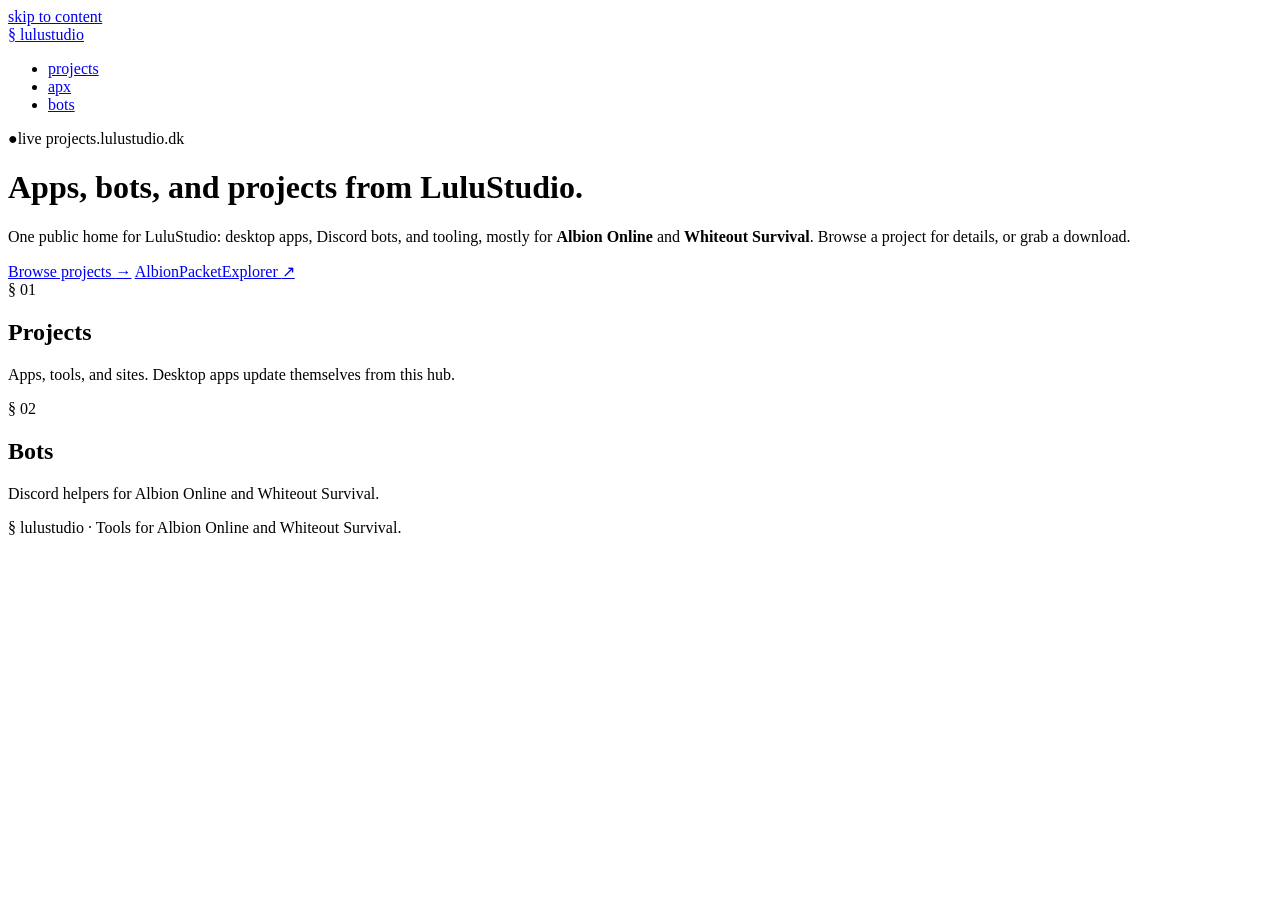
==== site/index.html @ 9980b2ca "feat: add LuluStudio hub static site and Pages deploy Hand-written static site (no build) showcasing" ====
<!doctype html>
<html lang="en">
  <head>
    <meta charset="utf-8" />
    <meta name="viewport" content="width=device-width, initial-scale=1" />
    <title>LuluStudio - hub</title>
    <meta name="description" content="LuluStudio hub: project pages, bot invites, downloads, and app update feeds." />
    <link rel="canonical" href="https://projects.lulustudio.dk/" />
    <meta property="og:title" content="LuluStudio - hub" />
    <meta property="og:description" content="Project pages, bot invites, downloads, and self-updating apps." />
    <meta property="og:type" content="website" />
    <meta name="theme-color" content="#0b0a09" />
    <link rel="icon" href="/favicon.svg" type="image/svg+xml" />
    <link rel="preconnect" href="https://fonts.googleapis.com" />
    <link rel="preconnect" href="https://fonts.gstatic.com" crossorigin />
    <link href="https://fonts.googleapis.com/css2?family=Bricolage+Grotesque:opsz,wght@12..96,400..800&family=JetBrains+Mono:wght@400;500;600&display=swap" rel="stylesheet" />
    <link rel="stylesheet" href="/css/styles.css" />
  </head>
  <body>
    <div class="grain" aria-hidden="true"></div>
    <a class="skip-link" href="#main">skip to content</a>

    <nav class="site-nav">
      <div class="page-width site-nav__bar">
        <a class="site-nav__brand" href="/"><span class="site-nav__mark">§</span> <span class="site-nav__word">lulustudio</span></a>
        <ul class="site-nav__links">
          <li><a href="#projects" aria-current="page">projects</a></li>
          <li><a href="/apx/">apx</a></li>
          <li><a href="/bots/">bots</a></li>
        </ul>
      </div>
    </nav>

    <main id="main">
      <header class="hero">
        <div class="page-width">
          <p class="hero__eyebrow">
            <span class="badge badge--live"><span class="badge__dot" aria-hidden="true">●</span>live</span>
            projects.lulustudio.dk
          </p>
          <h1 class="hero__title">Apps, bots, and projects from LuluStudio.</h1>
          <p class="hero__lead">
            One public home for LuluStudio: desktop apps, Discord bots, and tooling, mostly for
            <strong>Albion Online</strong> and <strong>Whiteout Survival</strong>. Browse a project
            for details, or grab a download.
          </p>
          <div class="hero__actions">
            <a class="button" href="#projects">Browse projects <span aria-hidden="true">→</span></a>
            <a class="button button--ghost" href="/apx/">AlbionPacketExplorer <span aria-hidden="true">↗</span></a>
          </div>
        </div>
      </header>

      <section class="section" id="projects">
        <div class="page-width">
          <header class="section__header">
            <span class="section__number">§ 01</span>
            <h2 class="section__title">Projects</h2>
            <p class="section__lead">Apps, tools, and sites. Desktop apps update themselves from this hub.</p>
          </header>
          <div class="card-grid" data-cards="projects"></div>
        </div>
      </section>

      <section class="section" id="bots">
        <div class="page-width">
          <header class="section__header">
            <span class="section__number">§ 02</span>
            <h2 class="section__title">Bots</h2>
            <p class="section__lead">Discord helpers for Albion Online and Whiteout Survival.</p>
          </header>
          <div class="card-grid" data-cards="bots"></div>
        </div>
      </section>
    </main>

    <footer class="site-footer">
      <div class="page-width site-footer__row">
        <span>§ lulustudio · <span data-current-year></span></span>
        <span>Tools for Albion Online and Whiteout Survival.</span>
      </div>
    </footer>

    <script src="/js/data.js"></script>
    <script src="/js/render.js"></script>
  </body>
</html>
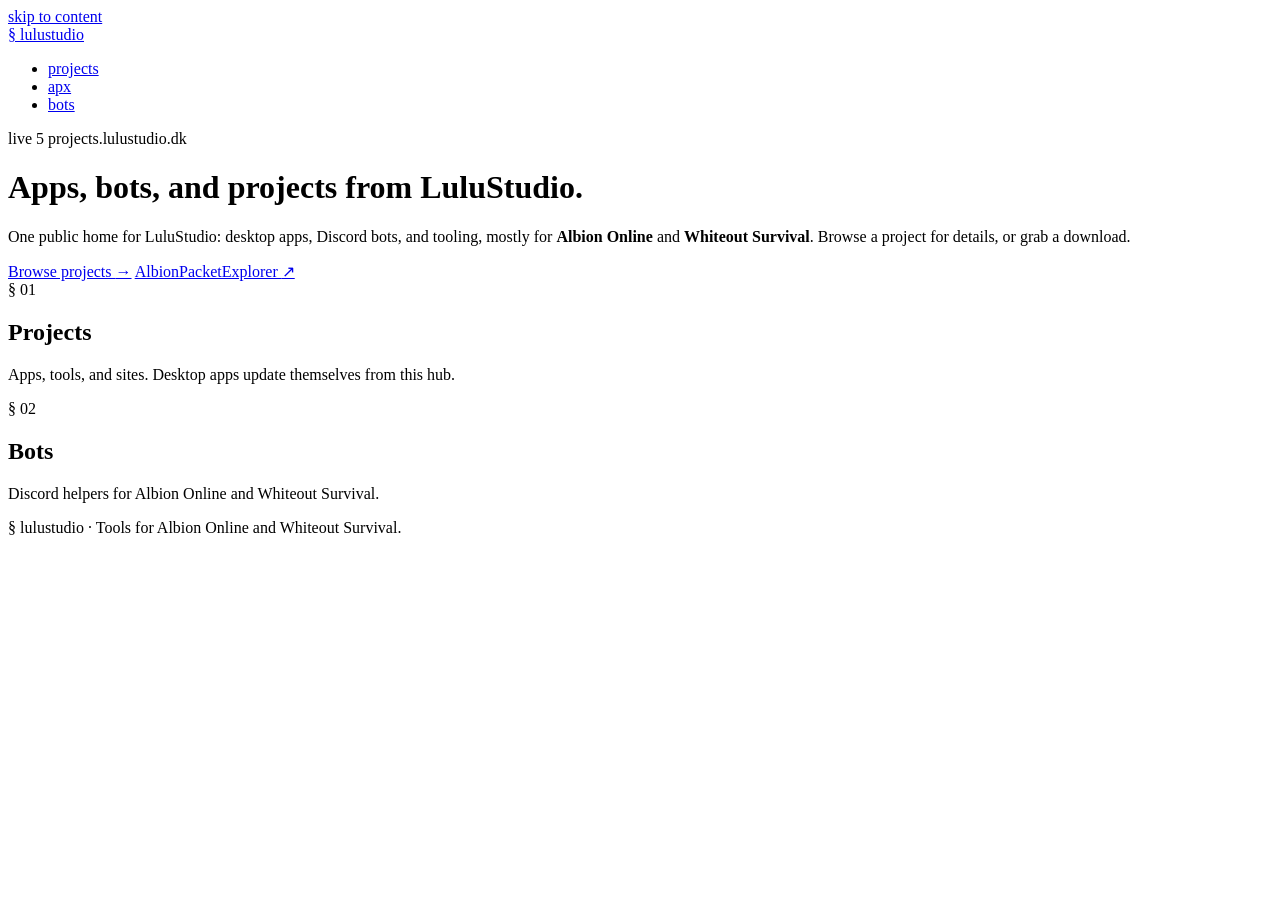
==== commit 8e2f066f: "feat(site): app icons, rich details panel, dot-grid cursor, live badge Cards: inline base64 app icon" ====
--- a/site/index.html
+++ b/site/index.html
@@ -35,7 +35,7 @@
       <header class="hero">
         <div class="page-width">
           <p class="hero__eyebrow">
-            <span class="badge badge--live"><span class="badge__dot" aria-hidden="true">●</span>live</span>
+            <span class="badge badge--live">live <span class="live-count" data-live-count>5</span></span>
             projects.lulustudio.dk
           </p>
           <h1 class="hero__title">Apps, bots, and projects from LuluStudio.</h1>
@@ -83,5 +83,6 @@
 
     <script src="/js/data.js"></script>
     <script src="/js/render.js"></script>
+    <script src="/js/cursor.js"></script>
   </body>
 </html>
